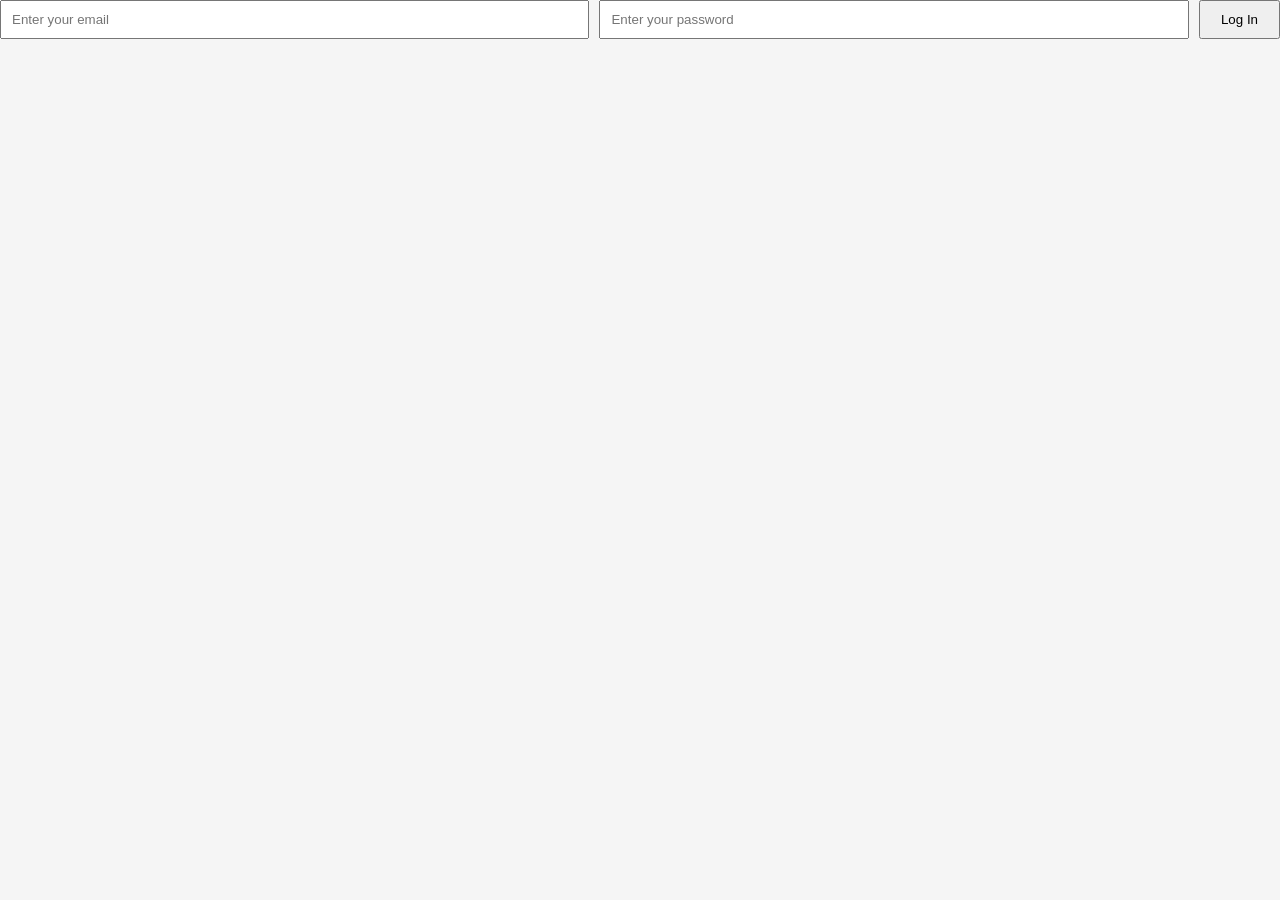
==== login.html @ cf02f046 "commit files frontend" ====
<!DOCTYPE html>
<html lang="en">
<head>
    <meta charset="UTF-8">
    <title>Login</title>
    <link rel="stylesheet" href="style.css">
</head>
<body>

   <form id="login-form">

    <input
        id="email"
        type="email"
        placeholder="Enter your email"
        required>

    <input
        id="password"
        type="password"
        placeholder="Enter your password"
        required>

    <button type="submit">
        Log In
    </button>

</form>

<p id="message"></p>

<script type="module" src="login.js"></script>
</body>
</html>
---- style.css ----
body{
    margin:0;
    font-family:Arial,Helvetica,sans-serif;
    background:#f5f5f5;
}

.container{
    width:900px;
    margin:40px auto;
    background:white;
    padding:20px;
    border-radius:10px;
    box-shadow:0 0 10px rgba(0,0,0,.2);
}

h1{
    text-align:center;
}

form{
    display:flex;
    gap:10px;
    margin-bottom:20px;
}

input{
    flex:1;
    padding:10px;
}

button{
    padding:10px 20px;
    cursor:pointer;
}

table{
    width:100%;
    border-collapse:collapse;
}

th,td{
    border:1px solid #ddd;
    padding:10px;
    text-align:center;
}

th{
    background:#333;
    color:white;
}

.edit{
    background:orange;
    border:none;
    color:white;
    padding:8px 12px;
    cursor:pointer;
}

.delete{
    background:red;
    border:none;
    color:white;
    padding:8px 12px;
    cursor:pointer;
}
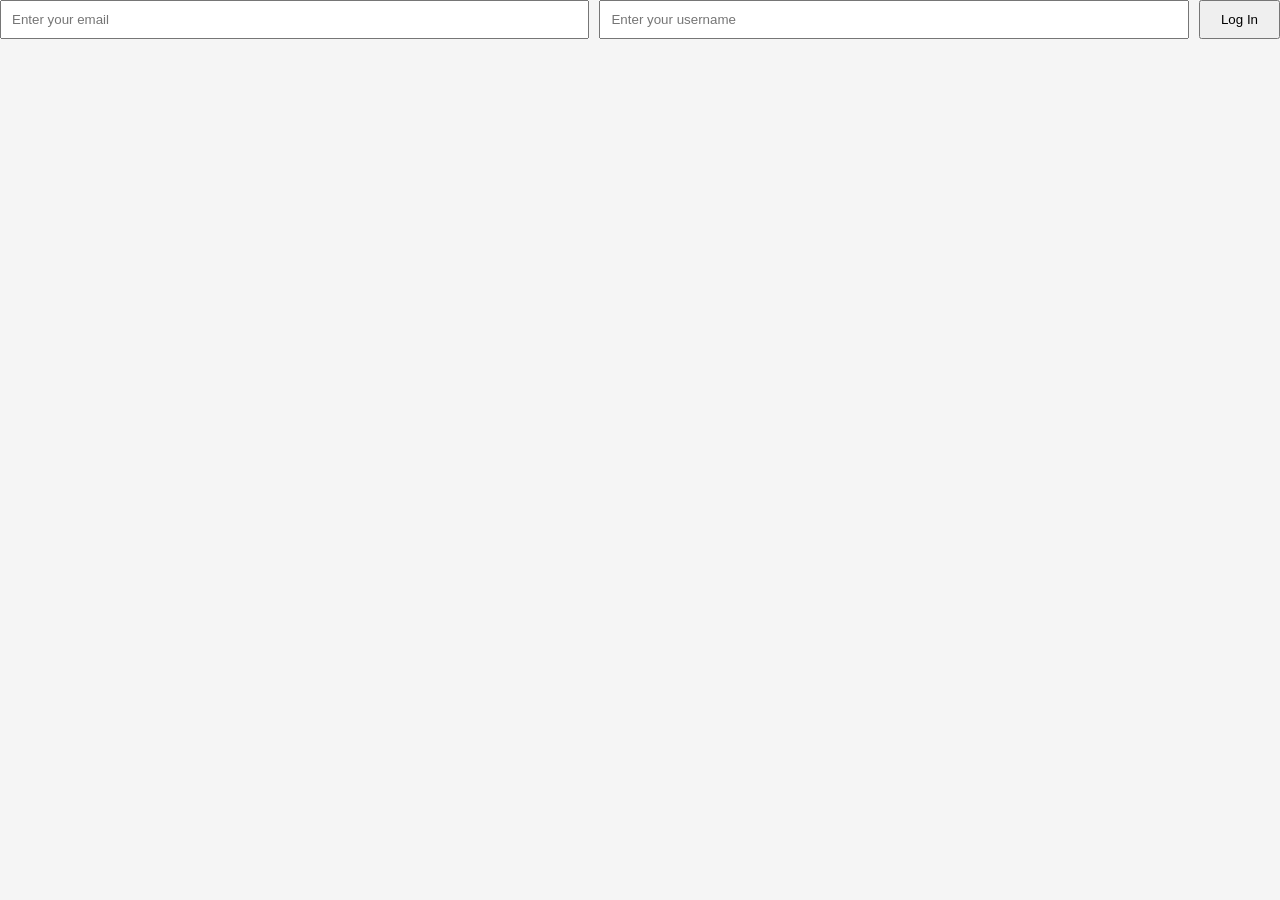
==== commit 0e1b8468: "commit frontend" ====
--- a/login.html
+++ b/login.html
@@ -15,11 +15,7 @@
         placeholder="Enter your email"
         required>
 
-    <input
-        id="password"
-        type="password"
-        placeholder="Enter your password"
-        required>
+    <input id="username" type="text" placeholder="Enter your username" required>
 
     <button type="submit">
         Log In
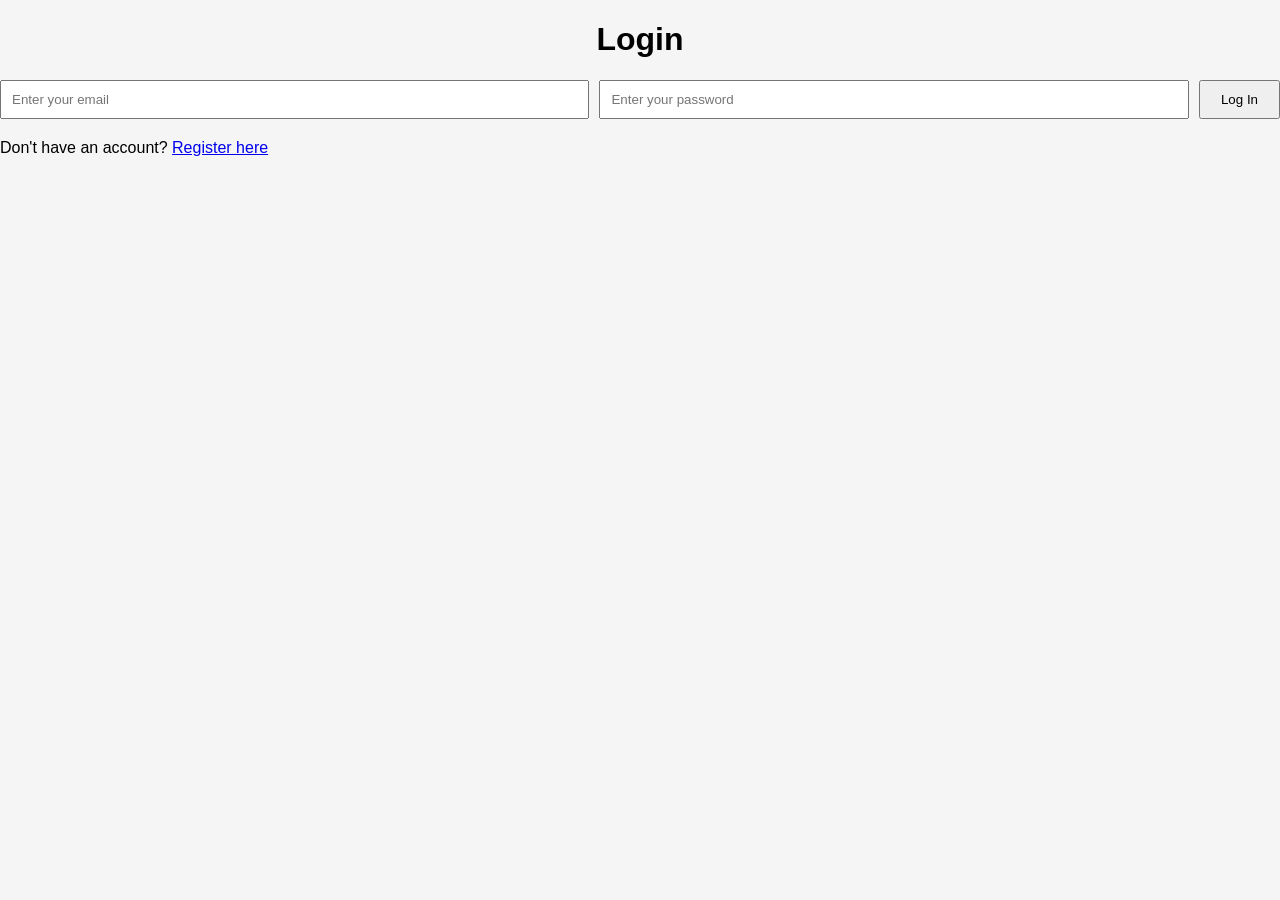
==== commit 30926047: "Fix login HTML with correct IDs" ====
--- a/login.html
+++ b/login.html
@@ -7,24 +7,30 @@
 </head>
 <body>
 
-   <form id="login-form">
+    <h1>Login</h1>
 
-    <input
-        id="email"
-        type="email"
-        placeholder="Enter your email"
-        required>
+    <form id="login-form">
+        <input
+            id="email"
+            type="email"
+            placeholder="Enter your email"
+            required>
 
-    <input id="username" type="text" placeholder="Enter your username" required>
+        <input
+            id="password"
+            type="password"
+            placeholder="Enter your password"
+            required>
 
-    <button type="submit">
-        Log In
-    </button>
+        <button type="submit">
+            Log In
+        </button>
+    </form>
 
-</form>
+    <p id="message"></p>
 
-<p id="message"></p>
+    <p>Don't have an account? <a href="register.html">Register here</a></p>
 
-<script type="module" src="login.js"></script>
+    <script src="login.js"></script>
 </body>
 </html>
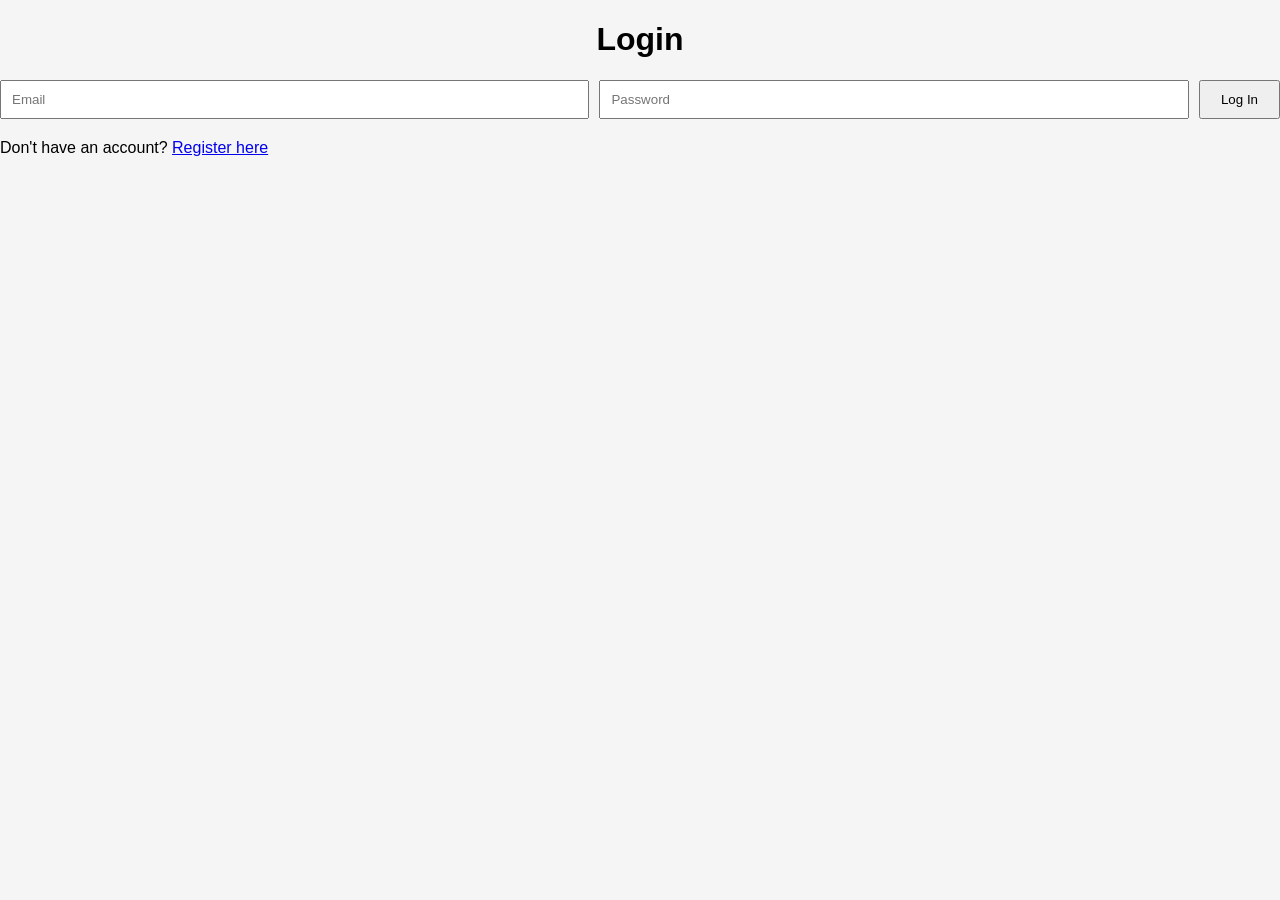
==== commit 6ae7406f: "updated frontend" ====
--- a/login.html
+++ b/login.html
@@ -11,15 +11,17 @@
 
     <form id="login-form">
         <input
+            type="email"
             id="email"
-            type="email"
-            placeholder="Enter your email"
+            placeholder="Email"
+            autocomplete="email"
             required>
 
         <input
+            type="password"
             id="password"
-            type="password"
-            placeholder="Enter your password"
+            placeholder="Password"
+            autocomplete="current-password"
             required>
 
         <button type="submit">
